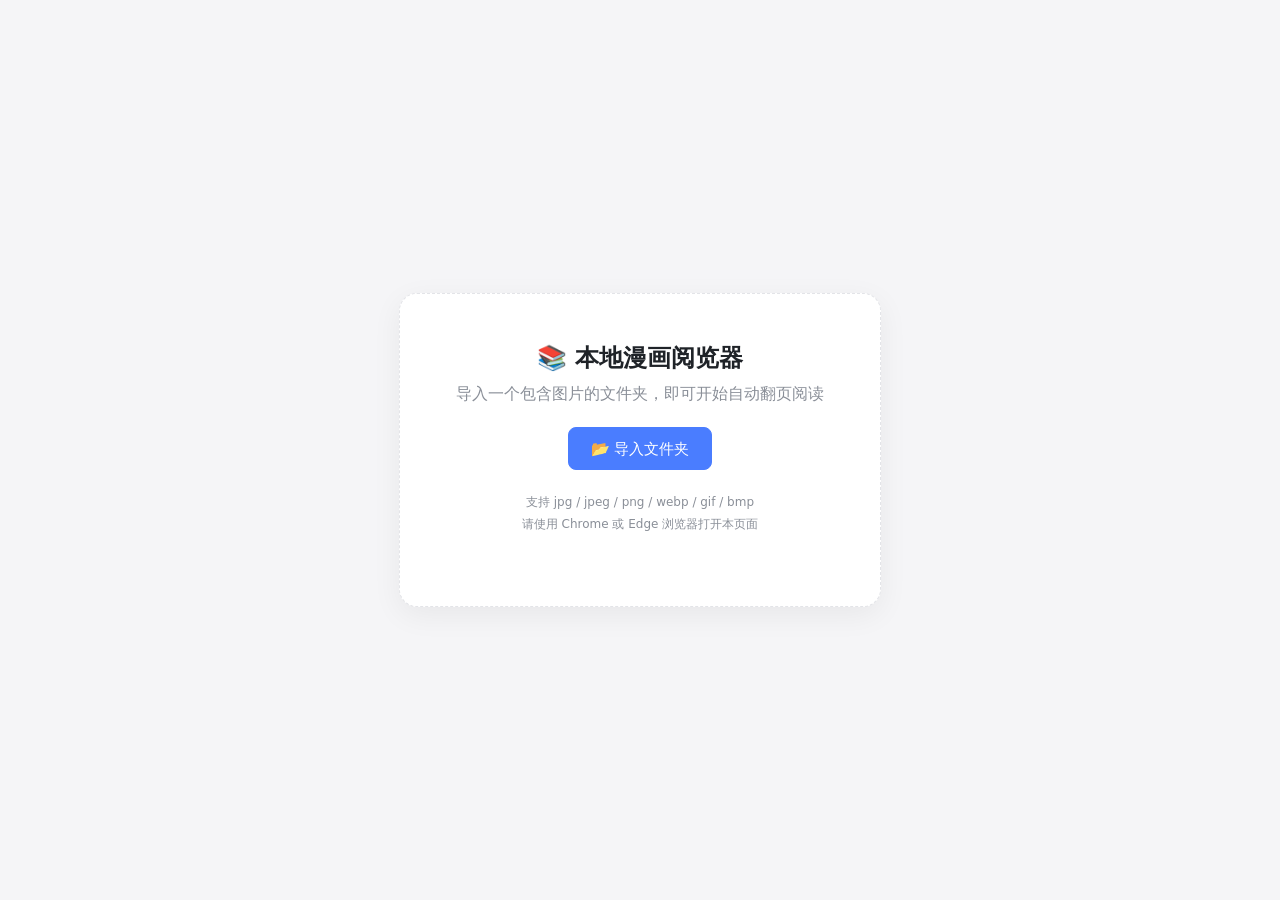
==== index.html @ e0474345 "主页面：布局、工具栏与查看器结构" ====
<!DOCTYPE html>
<!-- 本地漫画阅览器 · MIT License · Copyright (c) 2026 RJL0619 · 完整许可证见同目录 LICENSE -->
<html lang="zh-CN">
<head>
  <meta charset="UTF-8">
  <meta name="viewport" content="width=device-width, initial-scale=1.0">
  <title>本地漫画阅览器</title>
  <link rel="stylesheet" href="style.css">
</head>
<body>

  <!-- 空状态：尚未导入文件夹 -->
  <div id="emptyState" class="empty-state">
    <div class="empty-box">
      <h1>📚 本地漫画阅览器</h1>
      <p>导入一个包含图片的文件夹，即可开始自动翻页阅读</p>
      <button id="openBtn" class="btn primary">📂 导入文件夹</button>
      <div id="recentBox" class="recent" style="display:none">
        <div class="recent-title">最近打开</div>
        <ul id="recentList" class="recent-list"></ul>
      </div>
      <p class="hint">支持 jpg / jpeg / png / webp / gif / bmp<br>请使用 Chrome 或 Edge 浏览器打开本页面</p>
    </div>
  </div>

  <!-- 阅读器 -->
  <div id="reader" class="reader" style="display:none">
    <header class="topbar">
      <button id="openBtn2" class="btn" title="重新导入文件夹">📂</button>
      <span id="folderName" class="folder-name">-</span>
      <span id="pageInfo" class="page-info">-</span>
      <div class="spacer"></div>

      <button id="prevBtn" class="btn" title="上一页 (←)">‹</button>
      <button id="nextBtn" class="btn" title="下一页 (→)">›</button>
      <button id="autoBtn" class="btn" title="自动翻页 / 暂停 (P)">▶ 自动翻页</button>
      <button id="randomBtn" class="btn" title="切换到随机顺序（只换顺序，不会自动播放）(R)">随机顺序</button>
      <button id="sidebarBtn" class="btn active" title="收起/展开设置面板 (S)">⚙ 设置</button>
      <button id="helpBtn" class="btn" title="快捷键列表 (?)">⌨ 快捷键</button>
      <button id="fullBtn" class="btn" title="真全屏：隐藏所有界面，只显示图片 (F，Esc 退出)">⛶ 真全屏</button>
    </header>

    <!-- 阅读进度条 -->
    <div class="progress-wrap">
      <input type="range" id="progressBar" min="0" max="0" value="0" step="1">
    </div>

    <div class="main-row">
      <aside id="sidebar" class="sidebar">
        <div class="side-group">
          <div class="side-title">显示</div>
          <div class="side-row">
            <button id="themeBtn" class="btn" title="阅读背景：白 / 黄(护眼) / 黑">背景：白</button>
          </div>
          <div class="side-row">
            <select id="fitSelect" class="btn select" title="图片适配模式">
              <option value="height" selected>高度适应</option>
              <option value="width">宽度适应</option>
              <option value="original">原始大小</option>
              <option value="percent">百分比缩放</option>
            </select>
          </div>
          <div class="side-row">
            <button id="zoomBtn" class="btn" title="点击切换缩放比例 (+/- 键微调)">100%</button>
          </div>
          <div class="side-row">
            <button id="fullBtn" class="btn" title="真全屏：隐藏所有界面，只显示图片 (F，Esc 退出)">⛶ 真全屏</button>
          </div>
        </div>

        <div class="side-group">
          <div class="side-title">播放</div>
          <div class="side-row">
            <label class="ctrl">翻页间隔
              <input type="range" id="interval" min="1" max="60" step="1" value="5">
              <span id="intervalVal" class="ctrl-val">5 秒</span>
            </label>
          </div>
          <div class="side-row">
            <select id="effectSelect" class="btn select" title="翻页特效">
              <option value="fade" selected>淡入淡出</option>
              <option value="slide">滑动翻页</option>
              <option value="zoom">缩放淡入</option>
              <option value="none">无</option>
            </select>
          </div>
          <div class="side-row">
            <label class="ctrl" title="特效动画播放速度">速度
              <input type="range" id="animSpeed" min="100" max="1500" step="50" value="400">
              <span id="animSpeedVal" class="ctrl-val">400ms</span>
            </label>
          </div>
        </div>

        <div class="side-group">
          <div class="side-title">浏览</div>
          <div class="side-row">
            <select id="sortSelect" class="btn select" title="图片排序方式">
              <option value="name-asc" selected>文件名 ↑</option>
              <option value="name-desc">文件名 ↓</option>
              <option value="time-desc">时间 新→旧</option>
              <option value="time-asc">时间 旧→新</option>
              <option value="size-desc">大小 大→小</option>
              <option value="size-asc">大小 小→大</option>
            </select>
          </div>
          <div class="side-row">
            <button id="listBtn" class="btn" title="图片列表 (T)">图片列表</button>
          </div>
        </div>
      </aside>

      <div id="viewer">
        <img id="mainImg" alt="" draggable="false">
      </div>
    </div>

    <!-- 图片列表（缩略图网格，虚拟滚动） -->
    <div id="thumbPanel" class="thumb-panel" style="display:none">
      <div class="thumb-head">
        <span id="thumbCount" class="thumb-count">图片列表</span>
        <span class="thumb-tip">滚轮滚动 · 点击缩略图跳转 · 按 T 关闭</span>
        <button id="thumbClose" class="btn thumb-close" title="关闭列表 (T)">✕</button>
      </div>
      <div id="thumbGrid" class="thumb-grid">
        <div id="thumbSpacer" class="thumb-spacer"></div>
      </div>
    </div>

    <!-- 续读提示条 -->
    <div id="continueBar" class="continue-bar" style="display:none">
      <span id="continueText" class="continue-text"></span>
      <button id="continueBtn" class="btn">继续阅读</button>
      <button id="dismissBtn" class="btn">✕</button>
    </div>

    <!-- 真全屏提示层：只在真全屏下、且刚有操作时短暂出现，随后自动淡出 -->
    <div id="fsHud" class="fs-hud">
      <div class="fs-hud-main">
        <span id="fsHudState" class="fs-hud-state">▶ 已暂停</span>
        <span id="fsHudPage" class="fs-hud-page">1 / 1</span>
      </div>
      <div id="fsHudHint" class="fs-hud-hint">点画面中间 播放 / 暂停 · 点左右两侧翻页 · P 播放暂停 · Esc 退出全屏</div>
    </div>

    <footer id="autoStatus" class="auto-status"></footer>
  </div>

  <input type="file" id="fileInput" webkitdirectory directory multiple style="display:none">

  <!-- 快捷键列表弹窗 -->
  <div id="helpModal" class="modal" style="display:none">
    <div class="modal-box">
      <div class="modal-head">
        <span>快捷键</span>
        <button id="helpClose" class="btn" title="关闭">✕</button>
      </div>
      <table class="shortcut-table">
        <tr><td>← / → / 空格</td><td>上一页 / 下一页</td></tr>
        <tr><td>P / Enter</td><td>自动翻页 开始 / 暂停</td></tr>
        <tr><td>R</td><td>随机顺序 开 / 关（只换顺序，不会自动播放）</td></tr>
        <tr><td>T</td><td>图片列表 开 / 关</td></tr>
        <tr><td>S</td><td>设置面板 开 / 关</td></tr>
        <tr><td>F</td><td>真全屏（隐藏所有界面，只显示图片；Esc 退出）</td></tr>
        <tr><td>+ / -</td><td>放大 / 缩小</td></tr>
        <tr><td>W</td><td>宽度适应</td></tr>
        <tr><td>H</td><td>高度适应（默认）</td></tr>
        <tr><td>O</td><td>原始大小</td></tr>
        <tr><td>0</td><td>恢复高度适应</td></tr>
      </table>
      <div class="modal-foot">
        鼠标：点击图片左 / 右半区翻页，中间区域开始 / 暂停自动翻页；Ctrl + 滚轮 缩放。<br>
        随机顺序与自动翻页是两个独立开关：先点「随机顺序」打乱，再点「自动翻页」才会连续播放。<br>
        真全屏（F）下没有常驻按钮：动一下鼠标 / 点一下画面，屏幕底部会浮出提示，显示当前
        「自动翻页中 · 第几页」，2.6 秒后自动淡出。
      </div>
    </div>
  </div>

  <script src="app.js"></script>
</body>
</html>
---- style.css ----
/*!
 * 本地漫画阅览器 · 样式
 * MIT License · Copyright (c) 2026 RJL0619
 * 完整许可证见同目录 LICENSE 文件。
 */
/* ===== 主题变量 ===== */
:root {
  --bg: #f5f5f7;
  --panel: #ffffff;
  --text: #1f2328;
  --muted: #8a8f98;
  --border: #e3e4e8;
  --accent: #4a7dff;
  --accent-text: #ffffff;
  --canvas: #ffffff;
  --checker-a: #ffffff;
  --checker-b: #e8e8ea;
}
[data-theme="yellow"] {
  --bg: #f6edda;
  --panel: #fdf8ec;
  --text: #4a4432;
  --muted: #9c937a;
  --border: #e6dbbd;
  --accent: #c07f1e;
  --accent-text: #ffffff;
  --canvas: #f8efd5;
  --checker-a: #f8efd5;
  --checker-b: #efe3c4;
}
[data-theme="black"] {
  --bg: #121212;
  --panel: #1e1e1e;
  --text: #e0e0e0;
  --muted: #9a9a9a;
  --border: #333333;
  --accent: #6ea8ff;
  --accent-text: #0f1419;
  --canvas: #000000;
  --checker-a: #232323;
  --checker-b: #2c2c2c;
}

/* ===== 基础 ===== */
* { box-sizing: border-box; margin: 0; padding: 0; }
html, body { height: 100%; }
body {
  font-family: system-ui, -apple-system, "Segoe UI", "Microsoft YaHei", sans-serif;
  background: var(--bg);
  color: var(--text);
  transition: background 0.25s, color 0.25s;
}

/* ===== 按钮 ===== */
.btn {
  border: 1px solid var(--border);
  background: var(--panel);
  color: var(--text);
  padding: 6px 12px;
  border-radius: 8px;
  font-size: 13px;
  cursor: pointer;
  line-height: 1.4;
  transition: background 0.15s, border-color 0.15s;
  white-space: nowrap;
}
.btn:hover { border-color: var(--accent); }
.btn.primary {
  background: var(--accent);
  border-color: var(--accent);
  color: var(--accent-text);
  font-size: 15px;
  padding: 10px 22px;
}
.btn.active { border-color: var(--accent); color: var(--accent); }
.btn.select { appearance: none; -webkit-appearance: none; cursor: pointer; }

/* ===== 空状态 ===== */
.empty-state {
  height: 100vh;
  display: flex;
  align-items: center;
  justify-content: center;
  padding: 20px;
}
.empty-box {
  text-align: center;
  padding: 48px 56px;
  border: 1px dashed var(--border);
  border-radius: 18px;
  background: var(--panel);
  box-shadow: 0 8px 30px rgba(0,0,0,0.06);
}
.empty-box h1 { font-size: 24px; margin-bottom: 10px; }
.empty-box p { color: var(--muted); margin-bottom: 22px; }
.empty-box .hint { font-size: 12px; margin-top: 22px; line-height: 1.8; }
.recent {
  margin-top: 28px;
  text-align: left;
  width: 320px;
}
.recent-title { font-size: 13px; color: var(--muted); margin-bottom: 8px; }
.recent-list { list-style: none; }
.recent-item {
  display: flex;
  align-items: center;
  justify-content: space-between;
  gap: 10px;
  padding: 8px 10px;
  border: 1px solid var(--border);
  border-radius: 8px;
  margin-bottom: 6px;
  cursor: pointer;
  background: var(--panel);
  font-size: 13px;
}
.recent-item:hover { border-color: var(--accent); }
.recent-name { overflow: hidden; text-overflow: ellipsis; white-space: nowrap; flex: 1; }
.recent-meta { color: var(--muted); font-size: 12px; white-space: nowrap; }

/* ===== 阅读器布局 ===== */
.reader { position: relative; height: 100vh; display: flex; flex-direction: column; }
.topbar {
  display: flex;
  align-items: center;
  gap: 8px;
  padding: 8px 12px;
  background: var(--panel);
  border-bottom: 1px solid var(--border);
  flex-wrap: wrap;
  flex-shrink: 0;
  z-index: 10;
}
.folder-name { font-weight: 600; max-width: 220px; overflow: hidden; text-overflow: ellipsis; white-space: nowrap; }
.page-info { color: var(--muted); font-size: 13px; font-variant-numeric: tabular-nums; }
.spacer { flex: 1; }
.ctrl { display: flex; align-items: center; gap: 6px; font-size: 13px; color: var(--muted); }
.ctrl input[type="range"] { width: 110px; accent-color: var(--accent); }
.ctrl-val { min-width: 40px; color: var(--text); font-variant-numeric: tabular-nums; }

/* ===== 侧边栏设置面板 ===== */
.main-row { flex: 1; display: flex; min-height: 0; }
.sidebar {
  flex: 0 0 232px;
  background: var(--panel);
  border-right: 1px solid var(--border);
  padding: 14px;
  overflow-y: auto;
}
.reader.sidebar-collapsed .sidebar { display: none; }
.side-group { margin-bottom: 20px; }
.side-title { font-size: 12px; color: var(--muted); margin-bottom: 8px; }
.side-row { margin-bottom: 8px; }
.side-row .btn, .side-row select { width: 100%; text-align: left; }
.sidebar .ctrl { justify-content: space-between; width: 100%; }
.sidebar .ctrl input[type="range"] { flex: 1; width: auto; min-width: 0; }

/* ===== 阅读进度条 ===== */
.progress-wrap {
  padding: 2px 12px;
  background: var(--panel);
  border-bottom: 1px solid var(--border);
  flex-shrink: 0;
}
#progressBar {
  -webkit-appearance: none;
  appearance: none;
  width: 100%;
  height: 14px;
  background: transparent;
  cursor: pointer;
  outline: none;
}
#progressBar::-webkit-slider-runnable-track {
  height: 6px;
  border-radius: 3px;
  background: linear-gradient(to right,
    var(--accent) 0%, var(--accent) var(--fill, 0%),
    var(--border) var(--fill, 0%), var(--border) 100%);
}
#progressBar::-webkit-slider-thumb {
  -webkit-appearance: none;
  appearance: none;
  width: 0;
  height: 0;
}
#progressBar::-moz-range-track {
  height: 6px;
  border-radius: 3px;
  background: var(--border);
}
#progressBar::-moz-range-progress {
  height: 6px;
  border-radius: 3px;
  background: var(--accent);
}

/* ===== 视图区 ===== */
#viewer {
  flex: 1;
  min-height: 0;
  overflow: auto;
  display: flex;
  padding: 12px;
  position: relative;
  background: var(--canvas);
}
/* 用 margin:auto 居中：图片比视口大时不会像 align-items:center 那样把顶部裁掉且滚不到 */
#viewer img {
  display: block;
  margin: auto;
  user-select: none;
  -webkit-user-drag: none;
  -webkit-user-select: none;
  box-shadow: 0 4px 24px rgba(0,0,0,0.18);
  background: var(--panel);
}
#viewer img.fit-width  { width: 100%; height: auto; max-width: none; max-height: none; }
/* 高度适应：整页都在视口内（小图不被放大），窗口变化时自动跟随 */
#viewer img.fit-height { max-height: 100%; width: auto; height: auto; }
#viewer img.fit-original { width: auto; height: auto; max-width: none; max-height: none; }
#viewer img.fit-percent { width: auto; height: auto; max-width: none; max-height: none; }

/* ===== 续读提示条 ===== */
.continue-bar {
  position: absolute;
  top: 56px;
  left: 50%;
  transform: translateX(-50%);
  display: flex;
  align-items: center;
  gap: 10px;
  padding: 8px 14px;
  background: var(--panel);
  border: 1px solid var(--border);
  border-radius: 10px;
  box-shadow: 0 4px 16px rgba(0,0,0,0.15);
  z-index: 20;
  font-size: 13px;
}
.continue-text { color: var(--muted); }

/* ===== 图片列表（缩略图网格） ===== */
.thumb-panel {
  flex-shrink: 0;
  height: 268px;
  display: flex;
  flex-direction: column;
  border-top: 1px solid var(--border);
  background: var(--panel);
}
.thumb-head {
  display: flex;
  align-items: center;
  gap: 10px;
  padding: 3px 10px;
  font-size: 12px;
  color: var(--muted);
  border-bottom: 1px solid var(--border);
  flex-shrink: 0;
}
.thumb-count { color: var(--text); font-variant-numeric: tabular-nums; }
.thumb-tip { flex: 1; overflow: hidden; text-overflow: ellipsis; white-space: nowrap; }
.thumb-close { padding: 1px 8px; font-size: 12px; line-height: 1.4; }
.thumb-grid {
  position: relative;
  flex: 1;
  min-height: 0;
  overflow-y: auto;
  overflow-x: hidden;
}
.thumb-spacer { width: 1px; }
.thumb-item {
  position: absolute;
  width: 72px;
  height: 104px;
  border: 2px solid transparent;
  border-radius: 6px;
  overflow: hidden;
  cursor: pointer;
  background: var(--checker-b);
  transition: border-color 0.15s;
}
.thumb-item:hover { border-color: var(--muted); }
.thumb-item.active { border-color: var(--accent); }
.thumb-item.loading::after {
  content: "";
  position: absolute;
  inset: 0;
  background: var(--checker-b);
  opacity: 0.6;
}
.thumb-canvas { display: block; width: 100%; height: 100%; }
.thumb-idx {
  position: absolute;
  right: 2px;
  bottom: 2px;
  padding: 0 3px;
  border-radius: 3px;
  font-size: 10px;
  line-height: 14px;
  color: #fff;
  background: rgba(0, 0, 0, 0.5);
}
.thumb-grid::-webkit-scrollbar { width: 10px; }
.thumb-grid::-webkit-scrollbar-thumb { background: var(--border); border-radius: 5px; }
.thumb-grid::-webkit-scrollbar-thumb:hover { background: var(--muted); }

/* ===== 真全屏：隐藏全部界面，只留图片 ===== */
.reader.ui-hidden .topbar,
.reader.ui-hidden .progress-wrap,
.reader.ui-hidden .sidebar,
.reader.ui-hidden .thumb-panel,
.reader.ui-hidden .auto-status,
.reader.ui-hidden .continue-bar { display: none !important; }
.reader.ui-hidden #viewer { padding: 0; }
.reader.ui-hidden.cursor-idle { cursor: none; }

/* ===== 真全屏提示层（有操作时短暂出现，2.6 秒后淡出）===== */
.fs-hud {
  position: absolute;
  left: 50%;
  bottom: 34px;
  transform: translateX(-50%) translateY(6px);
  display: none;
  flex-direction: column;
  align-items: center;
  gap: 4px;
  max-width: 92vw;
  padding: 8px 16px;
  border-radius: 12px;
  background: rgba(0, 0, 0, 0.62);
  color: #fff;
  font-size: 13px;
  line-height: 1.5;
  text-align: center;
  pointer-events: none;
  opacity: 0;
  transition: opacity 0.22s ease-out, transform 0.22s ease-out;
  z-index: 30;
  box-shadow: 0 6px 24px rgba(0, 0, 0, 0.35);
}
.reader.ui-hidden .fs-hud { display: flex; }
.fs-hud.show { opacity: 1; transform: translateX(-50%) translateY(0); }
.fs-hud-main { display: flex; align-items: baseline; gap: 12px; }
.fs-hud-state { font-size: 14px; font-weight: 600; }
.fs-hud-state.playing { color: #7ee787; }
.fs-hud-page { color: #d0d0d0; font-variant-numeric: tabular-nums; }
.fs-hud-hint { font-size: 11px; color: #b9b9b9; }

/* ===== 状态栏 ===== */
.auto-status {
  height: 24px;
  line-height: 24px;
  text-align: center;
  font-size: 12px;
  color: var(--muted);
  background: var(--panel);
  border-top: 1px solid var(--border);
  flex-shrink: 0;
}

/* ===== 滚动条 ===== */
#viewer::-webkit-scrollbar { width: 10px; height: 10px; }
#viewer::-webkit-scrollbar-thumb { background: var(--border); border-radius: 5px; }
#viewer::-webkit-scrollbar-thumb:hover { background: var(--muted); }

/* ===== 快捷键列表弹窗 ===== */
.modal {
  position: fixed;
  inset: 0;
  background: rgba(0,0,0,0.45);
  display: flex;
  align-items: center;
  justify-content: center;
  z-index: 100;
}
.modal-box {
  background: var(--panel);
  border: 1px solid var(--border);
  border-radius: 12px;
  padding: 20px 24px;
  min-width: 340px;
  max-width: 90vw;
  max-height: 80vh;
  overflow: auto;
  box-shadow: 0 10px 40px rgba(0,0,0,0.3);
}
.modal-head {
  display: flex;
  justify-content: space-between;
  align-items: center;
  margin-bottom: 14px;
  font-weight: 600;
  font-size: 15px;
}
.shortcut-table { border-collapse: collapse; width: 100%; font-size: 13px; }
.shortcut-table td { padding: 6px 8px; border-bottom: 1px solid var(--border); }
.shortcut-table tr:last-child td { border-bottom: none; }
.shortcut-table td:first-child {
  color: var(--accent);
  white-space: nowrap;
  font-family: Consolas, Monaco, monospace;
  width: 40%;
}
.modal-foot { margin-top: 14px; font-size: 12px; color: var(--muted); line-height: 1.6; }
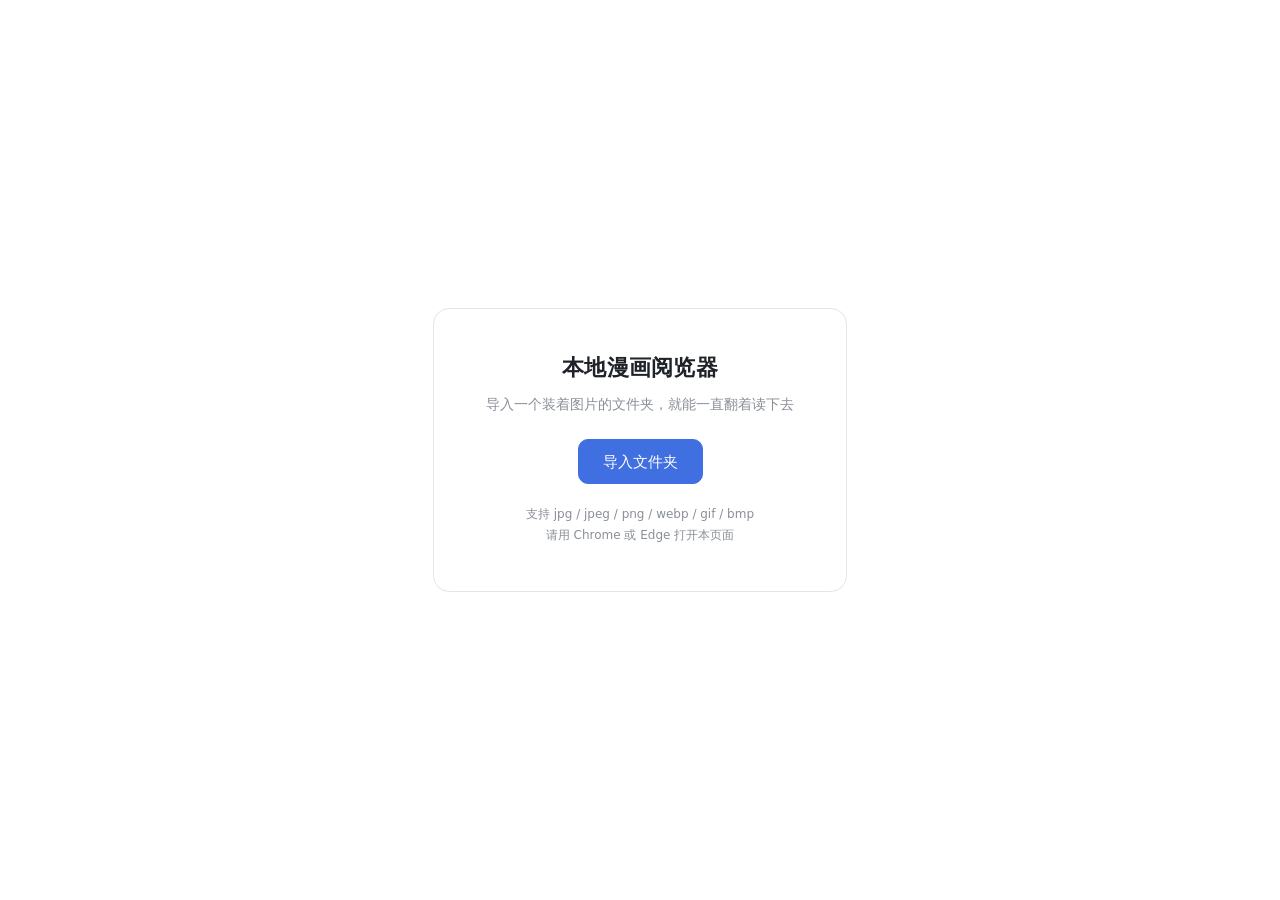
==== commit 4fb420ca: "主页面：满屏画面 + 顶部一行悬浮控制条" ====
--- a/index.html
+++ b/index.html
@@ -12,41 +12,59 @@
   <!-- 空状态：尚未导入文件夹 -->
   <div id="emptyState" class="empty-state">
     <div class="empty-box">
-      <h1>📚 本地漫画阅览器</h1>
-      <p>导入一个包含图片的文件夹，即可开始自动翻页阅读</p>
-      <button id="openBtn" class="btn primary">📂 导入文件夹</button>
+      <h1>本地漫画阅览器</h1>
+      <p>导入一个装着图片的文件夹，就能一直翻着读下去</p>
+      <button id="openBtn" class="btn primary">导入文件夹</button>
+      <p class="hint">支持 jpg / jpeg / png / webp / gif / bmp<br>请用 Chrome 或 Edge 打开本页面
+        <br><span id="appVersion" class="ver"></span></p>
       <div id="recentBox" class="recent" style="display:none">
         <div class="recent-title">最近打开</div>
         <ul id="recentList" class="recent-list"></ul>
       </div>
-      <p class="hint">支持 jpg / jpeg / png / webp / gif / bmp<br>请使用 Chrome 或 Edge 浏览器打开本页面</p>
     </div>
   </div>
 
-  <!-- 阅读器 -->
+  <!-- 阅读器：画面铺满整窗，界面全部是浮层（鼠标移到上/下边缘才浮出来） -->
   <div id="reader" class="reader" style="display:none">
-    <header class="topbar">
-      <button id="openBtn2" class="btn" title="重新导入文件夹">📂</button>
+
+    <!-- 顶部浮层：一行放完全部操作。平时隐藏，鼠标移到窗口上沿才浮出 -->
+    <header class="topbar" id="ctxbar">
+      <button id="openBtn2" class="btn btn-icon" title="换一个文件夹">📂</button>
       <span id="folderName" class="folder-name">-</span>
       <span id="pageInfo" class="page-info">-</span>
-      <div class="spacer"></div>
 
-      <button id="prevBtn" class="btn" title="上一页 (←)">‹</button>
-      <button id="nextBtn" class="btn" title="下一页 (→)">›</button>
-      <button id="autoBtn" class="btn" title="自动翻页 / 暂停 (P)">▶ 自动翻页</button>
-      <button id="randomBtn" class="btn" title="切换到随机顺序（只换顺序，不会自动播放）(R)">随机顺序</button>
-      <button id="sidebarBtn" class="btn active" title="收起/展开设置面板 (S)">⚙ 设置</button>
-      <button id="helpBtn" class="btn" title="快捷键列表 (?)">⌨ 快捷键</button>
-      <button id="fullBtn" class="btn" title="真全屏：隐藏所有界面，只显示图片 (F，Esc 退出)">⛶ 真全屏</button>
+      <button id="prevBtn" class="btn btn-icon" title="上一页 (←)">‹</button>
+      <button id="nextBtn" class="btn btn-icon" title="下一页 (→)">›</button>
+      <button id="autoBtn" class="btn" title="自动翻页 / 暂停 (P)">▶ 自动翻页<kbd>P</kbd></button>
+      <button id="randomBtn" class="btn" title="随机顺序：只换顺序，不会自动播放 (R)">随机顺序<kbd>R</kbd></button>
+
+      <span class="bar-slot">
+        <span id="autoStatus" class="auto-status"></span>
+        <input type="range" id="progressBar" min="0" max="0" value="0" step="1">
+      </span>
+
+      <button id="listBtn2" class="btn" title="图片列表 (T)">图片列表<kbd>T</kbd></button>
+      <button id="themeBtn2" class="btn" title="阅读背景：白 / 黄(护眼) / 黑">背景：白</button>
+      <button id="sidebarBtn" class="btn" title="设置面板 开 / 关 (S)">设置<kbd>S</kbd></button>
+      <button id="helpBtn" class="btn" title="快捷键列表 (?)">快捷键<kbd>?</kbd></button>
+      <button id="fullBtn2" class="btn btn-icon" title="真全屏：隐藏全部界面，只留图片（F，Esc 退出）">⛶<kbd>F</kbd></button>
     </header>
 
-    <!-- 阅读进度条 -->
-    <div class="progress-wrap">
-      <input type="range" id="progressBar" min="0" max="0" value="0" step="1">
-    </div>
+    <div class="main-row">
 
-    <div class="main-row">
-      <aside id="sidebar" class="sidebar">
+      <div id="viewer">
+        <div class="stage">
+          <img id="mainImg" alt="" draggable="false">
+        </div>
+      </div>
+
+      <!-- 设置浮层：按 S 或点「设置」才浮出，不占版面 -->
+      <aside id="sidebar" class="side-panel" hidden>
+        <div class="panel-head">
+          <span class="panel-title">设置 <span id="appVersion2" class="ver"></span></span>
+          <button id="sidebarClose" class="btn btn-icon" title="收起设置 (S)">✕</button>
+        </div>
+
         <div class="side-group">
           <div class="side-title">显示</div>
           <div class="side-row">
@@ -61,15 +79,15 @@
             </select>
           </div>
           <div class="side-row">
-            <button id="zoomBtn" class="btn" title="点击切换缩放比例 (+/- 键微调)">100%</button>
+            <button id="zoomBtn" class="btn" title="点击切换缩放比例（+ / - 键微调）">100%</button>
           </div>
           <div class="side-row">
-            <button id="fullBtn" class="btn" title="真全屏：隐藏所有界面，只显示图片 (F，Esc 退出)">⛶ 真全屏</button>
+            <button id="fullBtn" class="btn" title="真全屏：隐藏全部界面，只留图片（F，Esc 退出）"><span id="fullBtnLabel">真全屏</span><kbd>F</kbd></button>
           </div>
         </div>
 
         <div class="side-group">
-          <div class="side-title">播放</div>
+          <div class="side-title">自动翻页</div>
           <div class="side-row">
             <label class="ctrl">翻页间隔
               <input type="range" id="interval" min="1" max="60" step="1" value="5">
@@ -85,7 +103,8 @@
             </select>
           </div>
           <div class="side-row">
-            <label class="ctrl" title="特效动画播放速度">速度
+            <label class="ctrl" title="特效动画播放速度">
+              <span>速度</span>
               <input type="range" id="animSpeed" min="100" max="1500" step="50" value="400">
               <span id="animSpeedVal" class="ctrl-val">400ms</span>
             </label>
@@ -105,33 +124,30 @@
             </select>
           </div>
           <div class="side-row">
-            <button id="listBtn" class="btn" title="图片列表 (T)">图片列表</button>
+            <button id="listBtn" class="btn" title="图片列表（T）">图片列表<kbd>T</kbd></button>
           </div>
         </div>
       </aside>
 
-      <div id="viewer">
-        <img id="mainImg" alt="" draggable="false">
+      <!-- 图片列表浮层（缩略图网格，虚拟滚动）：与设置互斥，同一时间只开一个 -->
+      <div id="thumbPanel" class="thumb-panel" style="display:none">
+        <div class="thumb-head">
+          <span id="thumbCount" class="thumb-count">图片列表</span>
+          <span class="thumb-tip">滚轮滚动 · 点缩略图跳页 · 按 T 关闭</span>
+          <button id="thumbClose" class="btn btn-icon" title="关闭列表 (T)">✕</button>
+        </div>
+        <div id="thumbGrid" class="thumb-grid">
+          <div id="thumbSpacer" class="thumb-spacer"></div>
+        </div>
       </div>
-    </div>
 
-    <!-- 图片列表（缩略图网格，虚拟滚动） -->
-    <div id="thumbPanel" class="thumb-panel" style="display:none">
-      <div class="thumb-head">
-        <span id="thumbCount" class="thumb-count">图片列表</span>
-        <span class="thumb-tip">滚轮滚动 · 点击缩略图跳转 · 按 T 关闭</span>
-        <button id="thumbClose" class="btn thumb-close" title="关闭列表 (T)">✕</button>
-      </div>
-      <div id="thumbGrid" class="thumb-grid">
-        <div id="thumbSpacer" class="thumb-spacer"></div>
-      </div>
     </div>
 
     <!-- 续读提示条 -->
     <div id="continueBar" class="continue-bar" style="display:none">
       <span id="continueText" class="continue-text"></span>
       <button id="continueBtn" class="btn">继续阅读</button>
-      <button id="dismissBtn" class="btn">✕</button>
+      <button id="dismissBtn" class="btn btn-icon">✕</button>
     </div>
 
     <!-- 真全屏提示层：只在真全屏下、且刚有操作时短暂出现，随后自动淡出 -->
@@ -143,7 +159,6 @@
       <div id="fsHudHint" class="fs-hud-hint">点画面中间 播放 / 暂停 · 点左右两侧翻页 · P 播放暂停 · Esc 退出全屏</div>
     </div>
 
-    <footer id="autoStatus" class="auto-status"></footer>
   </div>
 
   <input type="file" id="fileInput" webkitdirectory directory multiple style="display:none">
@@ -153,7 +168,7 @@
     <div class="modal-box">
       <div class="modal-head">
         <span>快捷键</span>
-        <button id="helpClose" class="btn" title="关闭">✕</button>
+        <button id="helpClose" class="btn btn-icon" title="关闭">✕</button>
       </div>
       <table class="shortcut-table">
         <tr><td>← / → / 空格</td><td>上一页 / 下一页</td></tr>
@@ -171,8 +186,9 @@
       <div class="modal-foot">
         鼠标：点击图片左 / 右半区翻页，中间区域开始 / 暂停自动翻页；Ctrl + 滚轮 缩放。<br>
         随机顺序与自动翻页是两个独立开关：先点「随机顺序」打乱，再点「自动翻页」才会连续播放。<br>
-        真全屏（F）下没有常驻按钮：动一下鼠标 / 点一下画面，屏幕底部会浮出提示，显示当前
-        「自动翻页中 · 第几页」，2.6 秒后自动淡出。
+        控制台上每个按钮旁边的小键帽就是它的快捷键。<br>
+        真全屏（F）下没有常驻按钮：动一下鼠标 / 点一下画面，画面底部会浮出提示，
+        显示当前「自动翻页中 · 第几页」，2.6 秒后自动淡出。
       </div>
     </div>
   </div>
--- a/style.css
+++ b/style.css
@@ -2,34 +2,53 @@
  * 本地漫画阅览器 · 样式
  * MIT License · Copyright (c) 2026 RJL0619
  * 完整许可证见同目录 LICENSE 文件。
+ *
+ * 版面原则（2026-10-13 第二版）：
+ *   画面铺满整个窗口，界面一律是「浮层」，谁也不占版面高度。
+ *   鼠标移到窗口上沿 / 下沿才浮出控制台与上下文条，移开约 2.6 秒自动收起。
+ *   图片列表与设置面板互斥（同一时间只开一个），都浮在画面之上，不把图片挤小。
  */
 /* ===== 主题变量 ===== */
 :root {
   --bg: #f5f5f7;
+  --chrome: #fbfbfc;        /* 浅色浮层用（只在空状态等少数地方用到） */
   --panel: #ffffff;
   --text: #1f2328;
   --muted: #8a8f98;
   --border: #e3e4e8;
-  --accent: #4a7dff;
+  --accent: #3f6fe0;
   --accent-text: #ffffff;
   --canvas: #ffffff;
   --checker-a: #ffffff;
   --checker-b: #e8e8ea;
+  /* 浮层专用的半透明"玻璃"色：浅色主题下用深色浮层压住画面，保证浮层上的字始终看得清 */
+  --glass: rgba(22, 24, 28, 0.84);
+  --glass-hi: rgba(255, 255, 255, 0.10);
+  --glass-line: rgba(255, 255, 255, 0.14);
+  --glass-text: #eef0f3;
+  --glass-muted: #a8aeb8;
 }
 [data-theme="yellow"] {
   --bg: #f6edda;
+  --chrome: #fdf8ec;
   --panel: #fdf8ec;
   --text: #4a4432;
   --muted: #9c937a;
   --border: #e6dbbd;
-  --accent: #c07f1e;
+  --accent: #b0741a;
   --accent-text: #ffffff;
   --canvas: #f8efd5;
   --checker-a: #f8efd5;
   --checker-b: #efe3c4;
+  --glass: rgba(46, 38, 22, 0.86);
+  --glass-hi: rgba(255, 255, 255, 0.10);
+  --glass-line: rgba(255, 255, 255, 0.14);
+  --glass-text: #f4efe3;
+  --glass-muted: #bfb49a;
 }
 [data-theme="black"] {
   --bg: #121212;
+  --chrome: #1a1a1a;
   --panel: #1e1e1e;
   --text: #e0e0e0;
   --muted: #9a9a9a;
@@ -39,16 +58,28 @@
   --canvas: #000000;
   --checker-a: #232323;
   --checker-b: #2c2c2c;
+  --glass: rgba(10, 10, 12, 0.86);
+  --glass-hi: rgba(255, 255, 255, 0.10);
+  --glass-line: rgba(255, 255, 255, 0.16);
+  --glass-text: #e8e8e8;
+  --glass-muted: #9a9a9a;
 }
 
 /* ===== 基础 ===== */
 * { box-sizing: border-box; margin: 0; padding: 0; }
-html, body { height: 100%; }
+html, body { height: 100%; overflow: hidden; }   /* 界面全是浮层，页面本身不滚动 */
 body {
   font-family: system-ui, -apple-system, "Segoe UI", "Microsoft YaHei", sans-serif;
-  background: var(--bg);
+  /* ⚠ 背景要用画布色（--canvas）而不是 --bg：进真全屏后浏览器把视口之外涂的是
+     html 的背景色，若这里仍是浅灰，切到「黑」背景时屏幕外围就不跟着变黑（实测过）。 */
+  background: var(--canvas);
   color: var(--text);
   transition: background 0.25s, color 0.25s;
+}
+/* 等宽只用在"读表"的地方：页码、计时、计数 */
+.page-info, .ctrl-val, .thumb-count {
+  font-family: Consolas, "Cascadia Mono", Monaco, monospace;
+  font-variant-numeric: tabular-nums;
 }
 
 /* ===== 按钮 ===== */
@@ -61,19 +92,72 @@
   font-size: 13px;
   cursor: pointer;
   line-height: 1.4;
-  transition: background 0.15s, border-color 0.15s;
+  transition: background 0.15s, border-color 0.15s, color 0.15s;
   white-space: nowrap;
+  display: inline-flex;
+  align-items: center;
+  gap: 7px;
 }
 .btn:hover { border-color: var(--accent); }
+.btn:focus-visible { outline: 2px solid var(--accent); outline-offset: 2px; }
+.btn:disabled { opacity: 0.36; cursor: default; }
+.btn:disabled:hover { border-color: var(--border); }
 .btn.primary {
   background: var(--accent);
   border-color: var(--accent);
   color: var(--accent-text);
   font-size: 15px;
-  padding: 10px 22px;
-}
+  padding: 11px 24px;
+  border-radius: 10px;
+}
+.btn.primary:hover { filter: brightness(1.06); }
 .btn.active { border-color: var(--accent); color: var(--accent); }
 .btn.select { appearance: none; -webkit-appearance: none; cursor: pointer; }
+/* 只放一个符号的方按钮：宽高一致，不因字宽变化而抖 */
+.btn-icon { padding: 6px 0; min-width: 32px; justify-content: center; gap: 0; }
+/* 图标按钮里还挂了键帽时，宽度交给内容（图标 + 键帽），否则键帽会被压扁 */
+.btn-icon:has(kbd) { width: auto; padding: 6px 10px; gap: 7px; }
+
+/* 键帽：把快捷键直接印在按钮上，这排按钮本身就是键盘地图 */
+kbd {
+  font-family: Consolas, "Cascadia Mono", Monaco, monospace;
+  font-size: 11px;
+  line-height: 1;
+  padding: 3px 5px;
+  border: 1px solid var(--border);
+  border-bottom-width: 2px;
+  border-radius: 4px;
+  background: var(--chrome);
+  color: var(--muted);
+  transition: color 0.15s, border-color 0.15s;
+}
+.btn:hover kbd { color: var(--text); }
+.btn.active kbd { color: var(--accent); border-color: var(--accent); }
+
+/* ===== 浮层里的按钮：深色玻璃底 + 亮字，压在画面上也看得清 ===== */
+.side-panel .btn,
+.thumb-head .btn {
+  background: var(--glass-hi);
+  border-color: var(--glass-line);
+  color: var(--glass-text);
+}
+.side-panel .btn:hover,
+.thumb-head .btn:hover { border-color: var(--accent); }
+.side-panel .btn.active,
+.thumb-head .btn.active { border-color: var(--accent); color: var(--accent); }
+.side-panel kbd,
+.thumb-head kbd {
+  background: rgba(0, 0, 0, 0.28);
+  border-color: var(--glass-line);
+  color: var(--glass-muted);
+}
+.side-panel .btn:hover kbd { color: var(--glass-text); }
+/* 浮层里的下拉框：原生下拉在深底上必须把文字色与选项色都设上 */
+.side-panel select.btn, .thumb-head select.btn {
+  background: var(--glass-hi);
+  color: var(--glass-text);
+}
+.side-panel select.btn option { background: #1c1e22; color: #eef0f3; }
 
 /* ===== 空状态 ===== */
 .empty-state {
@@ -85,21 +169,28 @@
 }
 .empty-box {
   text-align: center;
-  padding: 48px 56px;
-  border: 1px dashed var(--border);
-  border-radius: 18px;
+  padding: 44px 52px;
+  border: 1px solid var(--border);
+  border-radius: 16px;
   background: var(--panel);
-  box-shadow: 0 8px 30px rgba(0,0,0,0.06);
-}
-.empty-box h1 { font-size: 24px; margin-bottom: 10px; }
-.empty-box p { color: var(--muted); margin-bottom: 22px; }
-.empty-box .hint { font-size: 12px; margin-top: 22px; line-height: 1.8; }
+  max-width: 460px;
+}
+.empty-box h1 {
+  font-size: 22px;
+  font-weight: 600;
+  letter-spacing: 0.01em;
+  margin-bottom: 10px;
+}
+.empty-box > p { color: var(--muted); font-size: 14px; line-height: 1.7; }
+.empty-box .btn.primary { margin-top: 22px; }
+.empty-box .hint { font-size: 12px; margin-top: 20px; line-height: 1.8; color: var(--muted); }
 .recent {
-  margin-top: 28px;
+  margin-top: 26px;
+  padding-top: 20px;
+  border-top: 1px solid var(--border);
   text-align: left;
-  width: 320px;
-}
-.recent-title { font-size: 13px; color: var(--muted); margin-bottom: 8px; }
+}
+.recent-title { font-size: 12px; color: var(--muted); margin-bottom: 10px; }
 .recent-list { list-style: none; }
 .recent-item {
   display: flex;
@@ -113,55 +204,169 @@
   cursor: pointer;
   background: var(--panel);
   font-size: 13px;
+  transition: border-color 0.15s;
 }
 .recent-item:hover { border-color: var(--accent); }
 .recent-name { overflow: hidden; text-overflow: ellipsis; white-space: nowrap; flex: 1; }
 .recent-meta { color: var(--muted); font-size: 12px; white-space: nowrap; }
 
-/* ===== 阅读器布局 ===== */
-.reader { position: relative; height: 100vh; display: flex; flex-direction: column; }
+/* ===== 阅读器：画面铺满，浮层绝对定位 ===== */
+/* ⚠ 画布色必须一路刷到 html/body：进真全屏后浏览器会把视口之外的区域涂成 html 的背景色，
+   只给 #viewer 上色的话，切到「黑」背景时屏幕外围还是浅灰（实测过）。 */
+html, body { background: var(--canvas); }
+.reader {
+  position: relative;
+  height: 100vh;
+  overflow: hidden;
+  background: var(--canvas);
+}
+/* ⚠ 这一行是"图片看起来靠左"的根因：.reader 是 flex(row)，
+   .main-row 作为 flex 子项默认 flex:0 1 auto —— 它会被内容撑多少就是多少宽，
+   于是画面区只有图片那么宽（1920 窗口里只占 755px），图片在**那个窄条**里居中，
+   在整屏看来就贴在左边。必须让它吃满宽度。 */
+.main-row {
+  flex: 1 1 auto;
+  width: 100%;
+  min-width: 0;
+  height: 100%;
+}
+/* 图片居中：三层结构，每层解决一个具体问题
+     1) #viewer  —— 可滚动容器：grid-template 用 "100%" 定死一条赛道，
+                    这样里面的百分比高度才有确定的参照（用 place-content/auto 行都会变成循环依赖）。
+     2) .stage   —— 定尺寸的舞台：max-width/max-height 100% 撑满赛道，padding 给画面留白，
+                    margin:auto 保证比赛道小时居中。
+     3) img      —— 在舞台里做 max-width/max-height:100% 缩放。
+   ⚠ 不要用 flex + img{ margin:auto }：auto 外边距不能为负，图片一旦比视口宽
+     （宽度适应 / 放大 / 原始大小的宽图）就会贴到左边 —— 这个 bug 踩过。
+   ⚠ 也不要让 img 直接当 grid 子项、或让 .stage 用 height:100%：在自动行高里
+     max-height:% 会对着"内容撑出来的尺寸"算，等于失效（实测图片按原尺寸溢出 200px）。 */
+#viewer {
+  height: 100%;
+  overflow: auto;
+  display: grid;
+  grid-template-columns: 100%;
+  grid-template-rows: 100%;       /* 定死赛道高度 = 视口高度，里面的百分比才有参照 */
+  position: relative;
+  background: var(--canvas);
+}
+/* 舞台：被上面的 100% 赛道拉满（高度确定），所以 img 的 max-width/max-height:100%
+   能真正生效；画面留白放在舞台的 padding 上。
+   ⚠ 三层都试过、只有这一层能用，别随手改回去：
+     · img 直接当 grid 子项 → 自动行高，max-height:% 失效，图片按原尺寸溢出
+     · 舞台给 height:100% → 同上，百分比对着自动尺寸算，形成循环依赖
+     · 舞台用 margin:auto 代替赛道拉伸 → 尺寸变"内容驱动"，同样失效 */
+.stage {
+  padding: 12px;
+  display: flex;
+  align-items: center;
+  justify-content: center;
+  box-sizing: border-box;
+}
+#viewer img {
+  display: block;
+  max-width: 100%;
+  max-height: 100%;
+  min-width: 0;
+  min-height: 0;
+  user-select: none;
+  -webkit-user-drag: none;
+  -webkit-user-select: none;
+  box-shadow: 0 4px 24px rgba(0,0,0,0.18);
+  background: var(--panel);
+}
+#viewer img.fit-width  { width: 100%; height: auto; max-width: none; max-height: none; }
+/* 高度适应：整页都在视口内（小图不被放大），窗口变化时自动跟随 */
+#viewer img.fit-height { max-height: 100%; width: auto; height: auto; }
+#viewer img.fit-original { width: auto; height: auto; max-width: none; max-height: none; }
+#viewer img.fit-percent { width: auto; height: auto; max-width: none; max-height: none; }
+
+/* ===== 顶部浮层：一行放完全部操作 =====
+   平时隐藏，鼠标移到窗口上沿才浮出；隐藏时不占版面、也不吃鼠标事件。 */
 .topbar {
+  position: absolute;
+  top: 0;
+  left: 0;
+  right: 0;
+  z-index: 12;
   display: flex;
   align-items: center;
   gap: 8px;
-  padding: 8px 12px;
-  background: var(--panel);
-  border-bottom: 1px solid var(--border);
-  flex-wrap: wrap;
-  flex-shrink: 0;
-  z-index: 10;
-}
-.folder-name { font-weight: 600; max-width: 220px; overflow: hidden; text-overflow: ellipsis; white-space: nowrap; }
-.page-info { color: var(--muted); font-size: 13px; font-variant-numeric: tabular-nums; }
-.spacer { flex: 1; }
-.ctrl { display: flex; align-items: center; gap: 6px; font-size: 13px; color: var(--muted); }
+  flex-wrap: nowrap;              /* 一行放得下：1024px 及以上都试过 */
+  overflow: hidden;
+  padding: 7px 12px;
+  border-bottom: 1px solid var(--glass-line);
+  background: var(--glass);
+  color: var(--glass-text);
+  opacity: 0;
+  transform: translateY(-10px);
+  pointer-events: none;           /* 隐藏时点画面不受影响 */
+  transition: opacity 0.18s ease-out, transform 0.18s ease-out;
+}
+.reader.ui-shown .topbar { opacity: 1; transform: none; pointer-events: auto; }
+.topbar .btn {
+  background: var(--glass-hi);
+  border-color: var(--glass-line);
+  color: var(--glass-text);
+  padding: 6px 10px;              /* 比默认略紧，保证一行放得下 */
+}
+.topbar .btn:hover { border-color: var(--accent); }
+.topbar .btn.active { border-color: var(--accent); color: var(--accent); }
+.topbar .btn:disabled { opacity: 0.3; }
+.topbar .btn:disabled:hover { border-color: var(--glass-line); }
+.topbar kbd {
+  background: rgba(0, 0, 0, 0.28);
+  border-color: var(--glass-line);
+  color: var(--glass-muted);
+}
+.topbar .btn:hover kbd { color: var(--glass-text); }
+.topbar .btn-icon { min-width: 32px; padding: 6px 0; font-size: 15px; line-height: 1.2; }
+.topbar .btn-icon:has(kbd) { min-width: 0; padding: 6px 9px; gap: 6px; }
+
+.folder-name {
+  font-size: 13px;
+  font-weight: 600;
+  max-width: 200px;
+  overflow: hidden;
+  text-overflow: ellipsis;
+  white-space: nowrap;
+  flex: 0 1 auto;
+}
+.page-info {
+  font-size: 15px;
+  font-weight: 600;
+  letter-spacing: 0.01em;
+  color: var(--glass-text);
+  white-space: nowrap;
+  flex: 0 0 auto;
+  padding-right: 4px;
+  border-right: 1px solid var(--glass-line);   /* 与后面的操作区分开 */
+  margin-right: 2px;
+}
+/* 中间留白：上面一行状态文字、下面一条进度条 */
+.bar-slot {
+  flex: 1 1 120px;
+  min-width: 80px;
+  height: 36px;                   /* 与两侧按钮对齐：按钮约 33px + 上下各留一点 */
+  display: flex;
+  flex-direction: column;
+  justify-content: center;
+  gap: 1px;
+}
+.auto-status {
+  font-size: 11px;
+  line-height: 13px;
+  height: 13px;
+  text-align: center;
+  color: var(--glass-muted);
+  font-variant-numeric: tabular-nums;
+  white-space: nowrap;
+  overflow: hidden;
+  text-overflow: ellipsis;
+}
+.ctrl { display: flex; align-items: center; gap: 6px; font-size: 13px; color: var(--glass-muted); }
 .ctrl input[type="range"] { width: 110px; accent-color: var(--accent); }
-.ctrl-val { min-width: 40px; color: var(--text); font-variant-numeric: tabular-nums; }
-
-/* ===== 侧边栏设置面板 ===== */
-.main-row { flex: 1; display: flex; min-height: 0; }
-.sidebar {
-  flex: 0 0 232px;
-  background: var(--panel);
-  border-right: 1px solid var(--border);
-  padding: 14px;
-  overflow-y: auto;
-}
-.reader.sidebar-collapsed .sidebar { display: none; }
-.side-group { margin-bottom: 20px; }
-.side-title { font-size: 12px; color: var(--muted); margin-bottom: 8px; }
-.side-row { margin-bottom: 8px; }
-.side-row .btn, .side-row select { width: 100%; text-align: left; }
-.sidebar .ctrl { justify-content: space-between; width: 100%; }
-.sidebar .ctrl input[type="range"] { flex: 1; width: auto; min-width: 0; }
-
-/* ===== 阅读进度条 ===== */
-.progress-wrap {
-  padding: 2px 12px;
-  background: var(--panel);
-  border-bottom: 1px solid var(--border);
-  flex-shrink: 0;
-}
+.ctrl-val { min-width: 46px; color: var(--glass-text); font-size: 12px; }
+
 #progressBar {
   -webkit-appearance: none;
   appearance: none;
@@ -170,6 +375,7 @@
   background: transparent;
   cursor: pointer;
   outline: none;
+  display: block;
 }
 #progressBar::-webkit-slider-runnable-track {
   height: 6px;
@@ -195,73 +401,80 @@
   background: var(--accent);
 }
 
-/* ===== 视图区 ===== */
-#viewer {
-  flex: 1;
-  min-height: 0;
-  overflow: auto;
-  display: flex;
-  padding: 12px;
-  position: relative;
-  background: var(--canvas);
-}
-/* 用 margin:auto 居中：图片比视口大时不会像 align-items:center 那样把顶部裁掉且滚不到 */
-#viewer img {
-  display: block;
-  margin: auto;
-  user-select: none;
-  -webkit-user-drag: none;
-  -webkit-user-select: none;
-  box-shadow: 0 4px 24px rgba(0,0,0,0.18);
-  background: var(--panel);
-}
-#viewer img.fit-width  { width: 100%; height: auto; max-width: none; max-height: none; }
-/* 高度适应：整页都在视口内（小图不被放大），窗口变化时自动跟随 */
-#viewer img.fit-height { max-height: 100%; width: auto; height: auto; }
-#viewer img.fit-original { width: auto; height: auto; max-width: none; max-height: none; }
-#viewer img.fit-percent { width: auto; height: auto; max-width: none; max-height: none; }
-
-/* ===== 续读提示条 ===== */
-.continue-bar {
-  position: absolute;
-  top: 56px;
-  left: 50%;
-  transform: translateX(-50%);
+/* ===== 设置浮层 / 图片列表：贴着屏幕底部弹出的抽屉 =====
+   从底部边缘升起，所以 bottom 只留 8px 的呼吸位（以前留 84px 给控制台，
+   看起来像浮在"中间偏下"）。动画也改成从下往上滑。 */
+.side-panel {
+  position: absolute;
+  left: 14px;
+  right: 14px;
+  bottom: 8px;
+  z-index: 11;
+  display: grid;
+  grid-template-columns: 1fr 1fr 1fr;
+  gap: 4px 26px;
+  align-items: start;
+  padding: 12px 16px 14px;
+  border-radius: 14px;
+  background: var(--glass);
+  border: 1px solid var(--glass-line);
+  color: var(--glass-text);
+  max-height: calc(100% - 90px);
+  overflow-y: auto;
+  animation: panel-up 0.2s ease-out;
+}
+@keyframes panel-up {
+  from { transform: translateY(28px); opacity: 0; }
+  to   { transform: none; opacity: 1; }
+}
+.side-panel[hidden] { display: none !important; }
+.panel-head {
+  grid-column: 1 / -1;
+  display: flex;
+  align-items: center;
+  justify-content: space-between;
+  padding-bottom: 4px;
+}
+.panel-title { font-size: 12px; color: var(--glass-muted); letter-spacing: 0.04em; }
+.side-group { min-width: 0; }
+.side-title { font-size: 12px; color: var(--glass-muted); margin-bottom: 8px; }
+.side-row { margin-bottom: 8px; }
+.side-row:last-child { margin-bottom: 0; }
+.side-row .btn, .side-row select { width: 100%; text-align: left; }
+.side-panel .ctrl { justify-content: space-between; width: 100%; }
+.side-panel .ctrl input[type="range"] { flex: 1; width: auto; min-width: 0; }
+.panel-head .btn-icon { width: 32px; }
+
+/* ===== 图片列表浮层：同样是贴底弹出的抽屉 ===== */
+.thumb-panel {
+  position: absolute;
+  left: 14px;
+  right: 14px;
+  bottom: 8px;
+  z-index: 11;
+  height: 300px;
+  max-height: calc(100% - 90px);
+  display: flex;
+  flex-direction: column;
+  border-radius: 14px;
+  background: var(--glass);
+  border: 1px solid var(--glass-line);
+  animation: panel-up 0.2s ease-out;
+  overflow: hidden;
+}
+.thumb-head {
   display: flex;
   align-items: center;
   gap: 10px;
-  padding: 8px 14px;
-  background: var(--panel);
-  border: 1px solid var(--border);
-  border-radius: 10px;
-  box-shadow: 0 4px 16px rgba(0,0,0,0.15);
-  z-index: 20;
-  font-size: 13px;
-}
-.continue-text { color: var(--muted); }
-
-/* ===== 图片列表（缩略图网格） ===== */
-.thumb-panel {
+  padding: 7px 12px;
+  font-size: 12px;
+  color: var(--glass-muted);
+  border-bottom: 1px solid var(--glass-line);
   flex-shrink: 0;
-  height: 268px;
-  display: flex;
-  flex-direction: column;
-  border-top: 1px solid var(--border);
-  background: var(--panel);
-}
-.thumb-head {
-  display: flex;
-  align-items: center;
-  gap: 10px;
-  padding: 3px 10px;
-  font-size: 12px;
-  color: var(--muted);
-  border-bottom: 1px solid var(--border);
-  flex-shrink: 0;
-}
-.thumb-count { color: var(--text); font-variant-numeric: tabular-nums; }
+}
+.thumb-count { color: var(--glass-text); }
 .thumb-tip { flex: 1; overflow: hidden; text-overflow: ellipsis; white-space: nowrap; }
-.thumb-close { padding: 1px 8px; font-size: 12px; line-height: 1.4; }
+.thumb-head .btn-icon { width: 28px; padding: 2px 0; font-size: 12px; }
 .thumb-grid {
   position: relative;
   flex: 1;
@@ -281,7 +494,7 @@
   background: var(--checker-b);
   transition: border-color 0.15s;
 }
-.thumb-item:hover { border-color: var(--muted); }
+.thumb-item:hover { border-color: var(--glass-muted); }
 .thumb-item.active { border-color: var(--accent); }
 .thumb-item.loading::after {
   content: "";
@@ -303,18 +516,21 @@
   background: rgba(0, 0, 0, 0.5);
 }
 .thumb-grid::-webkit-scrollbar { width: 10px; }
-.thumb-grid::-webkit-scrollbar-thumb { background: var(--border); border-radius: 5px; }
-.thumb-grid::-webkit-scrollbar-thumb:hover { background: var(--muted); }
-
-/* ===== 真全屏：隐藏全部界面，只留图片 ===== */
+.thumb-grid::-webkit-scrollbar-thumb { background: var(--glass-line); border-radius: 5px; }
+.thumb-grid::-webkit-scrollbar-thumb:hover { background: var(--glass-muted); }
+
+/* ===== 真全屏：连浮层一起收干净，只留图片 =====
+   ⚠ 这份清单必须与 app.js 的 enterTrueFull() 保持一致 */
 .reader.ui-hidden .topbar,
-.reader.ui-hidden .progress-wrap,
-.reader.ui-hidden .sidebar,
+.reader.ui-hidden .side-panel,
 .reader.ui-hidden .thumb-panel,
-.reader.ui-hidden .auto-status,
 .reader.ui-hidden .continue-bar { display: none !important; }
 .reader.ui-hidden #viewer { padding: 0; }
 .reader.ui-hidden.cursor-idle { cursor: none; }
+/* 真全屏时浏览器会给 :fullscreen 元素铺一层默认黑底，会把画布色盖掉 —— 这里显式接管，
+   保证「背景：白 / 黄 / 黑」在真全屏下同样生效。 */
+.reader:fullscreen,
+.reader:-webkit-full-screen { background: var(--canvas); margin: 0; width: 100%; height: 100%; }
 
 /* ===== 真全屏提示层（有操作时短暂出现，2.6 秒后淡出）===== */
 .fs-hud {
@@ -345,20 +561,30 @@
 .fs-hud-main { display: flex; align-items: baseline; gap: 12px; }
 .fs-hud-state { font-size: 14px; font-weight: 600; }
 .fs-hud-state.playing { color: #7ee787; }
-.fs-hud-page { color: #d0d0d0; font-variant-numeric: tabular-nums; }
+.fs-hud-page { color: #d0d0d0; font-variant-numeric: tabular-nums; font-family: Consolas, Monaco, monospace; }
 .fs-hud-hint { font-size: 11px; color: #b9b9b9; }
 
-/* ===== 状态栏 ===== */
-.auto-status {
-  height: 24px;
-  line-height: 24px;
-  text-align: center;
-  font-size: 12px;
-  color: var(--muted);
-  background: var(--panel);
-  border-top: 1px solid var(--border);
-  flex-shrink: 0;
-}
+/* ===== 续读提示条 ===== */
+.continue-bar {
+  position: absolute;
+  left: 50%;
+  bottom: 96px;
+  transform: translateX(-50%);
+  display: flex;
+  align-items: center;
+  gap: 10px;
+  padding: 8px 14px;
+  border-radius: 12px;
+  background: var(--glass);
+  border: 1px solid var(--glass-line);
+  color: var(--glass-text);
+  box-shadow: 0 6px 24px rgba(0,0,0,0.3);
+  z-index: 20;
+  font-size: 13px;
+}
+.continue-bar .btn { background: var(--glass-hi); border-color: var(--glass-line); color: var(--glass-text); }
+.continue-bar .btn:hover { border-color: var(--accent); }
+.continue-text { color: var(--glass-muted); }
 
 /* ===== 滚动条 ===== */
 #viewer::-webkit-scrollbar { width: 10px; height: 10px; }
@@ -394,6 +620,7 @@
   font-weight: 600;
   font-size: 15px;
 }
+.modal-head .btn-icon { width: 32px; }
 .shortcut-table { border-collapse: collapse; width: 100%; font-size: 13px; }
 .shortcut-table td { padding: 6px 8px; border-bottom: 1px solid var(--border); }
 .shortcut-table tr:last-child td { border-bottom: none; }
@@ -404,3 +631,33 @@
   width: 40%;
 }
 .modal-foot { margin-top: 14px; font-size: 12px; color: var(--muted); line-height: 1.6; }
+
+/* ===== 版本号 ===== */
+.ver {
+  font-family: Consolas, "Cascadia Mono", Monaco, monospace;
+  font-size: 11px;
+  color: var(--muted);
+  letter-spacing: 0.02em;
+  white-space: nowrap;
+}
+.empty-box .ver { color: var(--muted); opacity: 0.75; }
+.side-panel .ver { color: var(--glass-muted); }
+
+/* ===== 窄窗口 ===== */
+@media (max-width: 900px) {
+  .side-panel { grid-template-columns: 1fr 1fr; }
+}
+@media (max-width: 640px) {
+  .side-panel { grid-template-columns: 1fr; max-height: calc(100% - 80px); }
+  .thumb-panel { height: 46vh; }
+  .topbar { gap: 6px; padding: 6px 9px; }
+  .topbar .btn { font-size: 12px; padding: 5px 8px; }
+  kbd { display: none; }              /* 手机上键盘没什么用，把位置还给按钮 */
+  .folder-name { display: none; }     /* 窄屏优先保住操作，卷名可以先不显示 */
+  .auto-status { display: none; }
+}
+@media (prefers-reduced-motion: reduce) {
+  .side-panel, .thumb-panel { animation: none; }
+  .topbar { transition: none; }
+  .btn, .thumb-item, kbd { transition: none; }
+}
